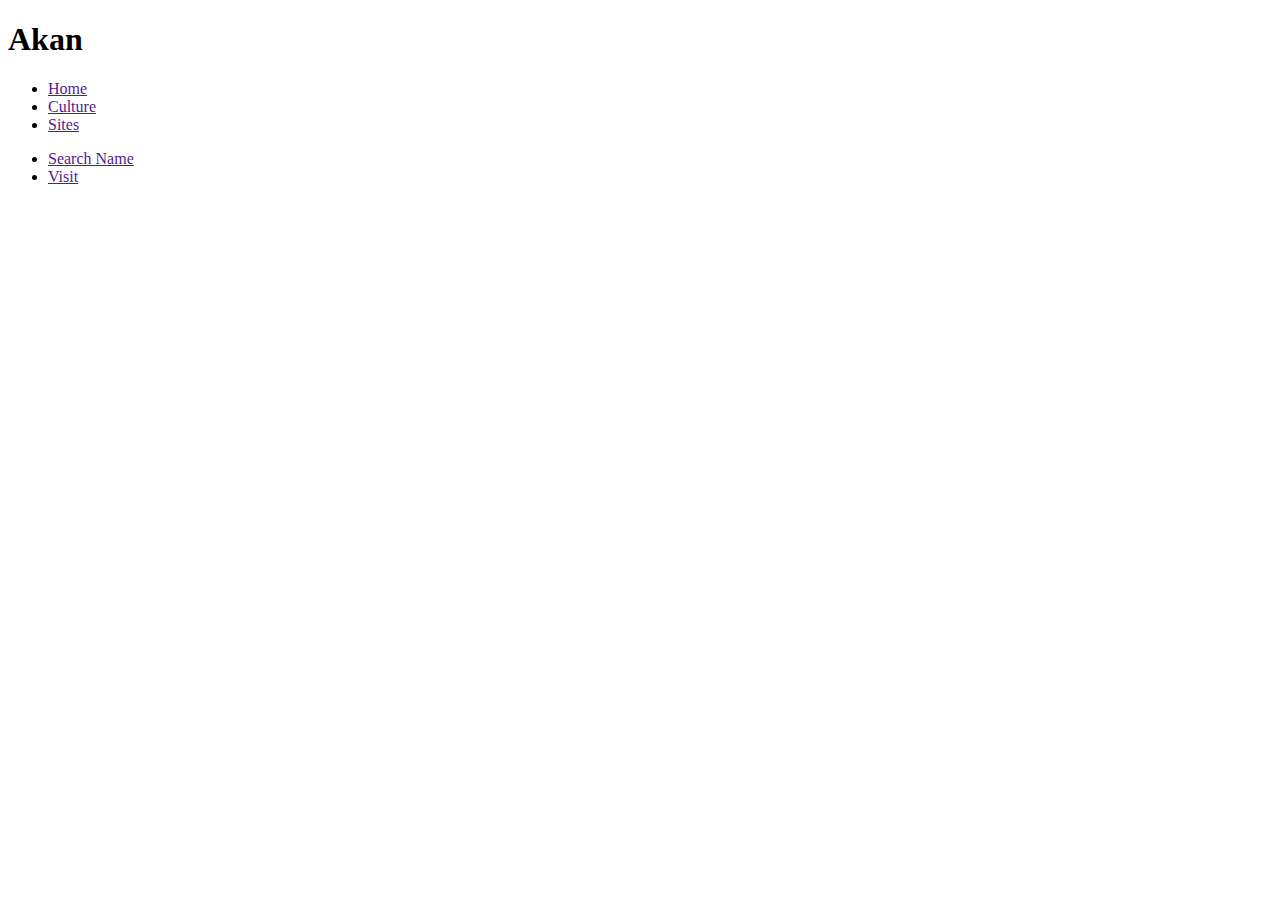
==== index.html @ 0f5e0745 "added navigation link" ====
<!DOCTYPE html>
<html lang="en">
<head>
    <meta charset="UTF-8">
    <meta http-equiv="X-UA-Compatible" content="IE=edge">
    <meta name="viewport" content="width=device-width, initial-scale=1.0">
    <link rel="stylesheet" href="index.css">
    <title>Akan</title>
</head>
<body>
    <div class="head">
        <div class="row">
            <div class="col-md-4">
                <div id="image">
                    <h1>Akan</h1>

                </div>
                <div class="col-md-5" id="navigation">
                    <ul>
                        <div class="row">
                            <div class="col-md-4">
                                <li><a href="">Home</a></li>

                            </div>

                            <div class="col-md-4">
                                <li><a href="">Culture</a></li>

                            </div>

                            <div class="col-md-4">
                                <li><a href="">Sites</a></li>

                            </div>
                        </div>
                    </ul>

                </div>

                <div class="col-md-3" id="navigation">
                    <ul>
                        <div class="row">

                            <div class="col-md-7">
                                <li><a href="">Search Name</a></li>

                            </div>

                            <div class="col-md-5">
                                <li><a href="">Visit</a></li>

                            </div>
                        </div>
                    </ul>

                </div>
            </div>
        </div>
    </div>
    
</body>
</html>
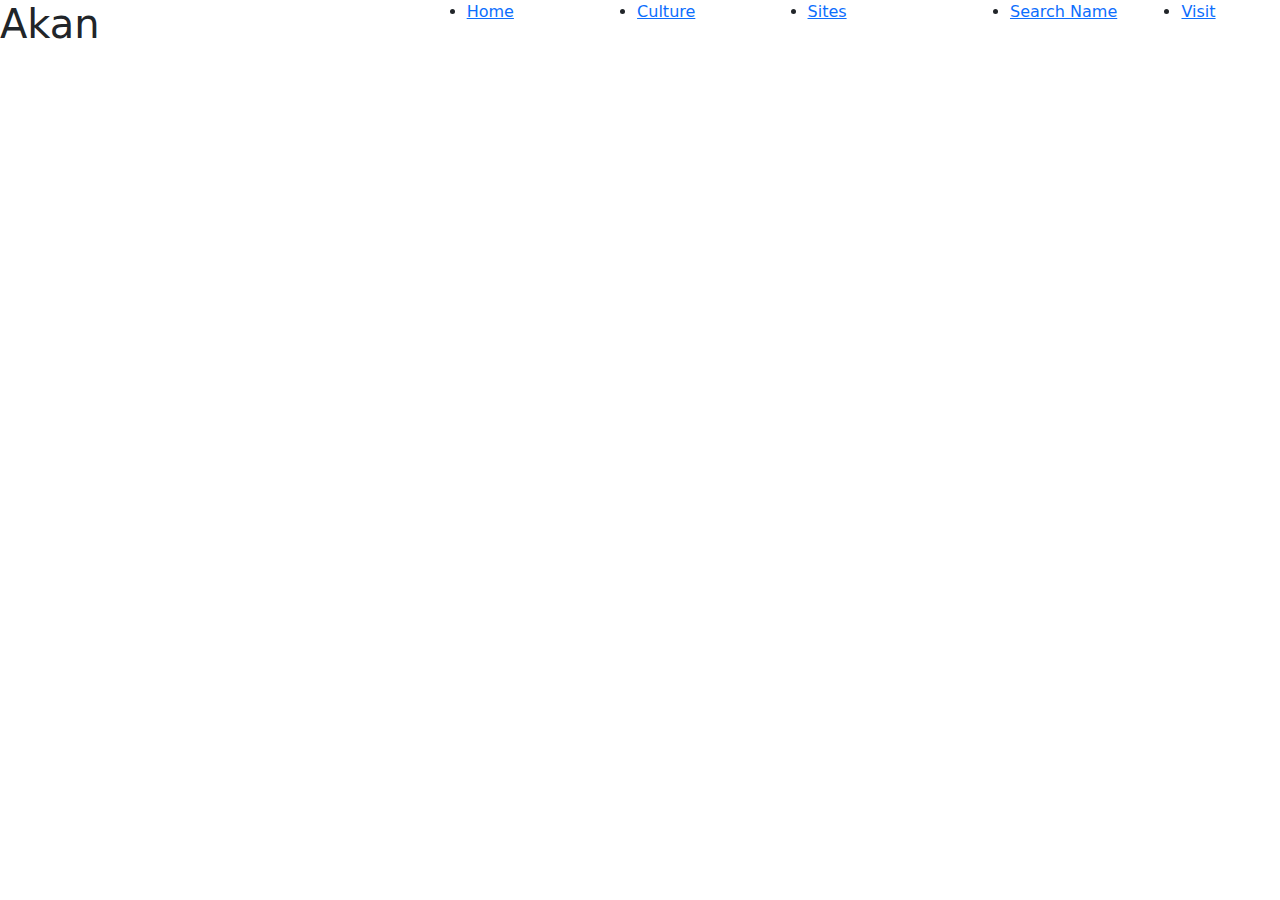
==== commit 9de572dd: "added js & css bootsrsp files & linked it to html" ====
--- a/index.html
+++ b/index.html
@@ -5,6 +5,8 @@
     <meta http-equiv="X-UA-Compatible" content="IE=edge">
     <meta name="viewport" content="width=device-width, initial-scale=1.0">
     <link rel="stylesheet" href="index.css">
+    <script src="js/bootstrap.bundle.js"></script>
+    <link rel="stylesheet" href="css/bootstrap.css">
     <title>Akan</title>
 </head>
 <body>
@@ -15,6 +17,7 @@
                     <h1>Akan</h1>
 
                 </div>
+            </div>
                 <div class="col-md-5" id="navigation">
                     <ul>
                         <div class="row">
@@ -54,7 +57,7 @@
                     </ul>
 
                 </div>
-            </div>
+            
         </div>
     </div>
     
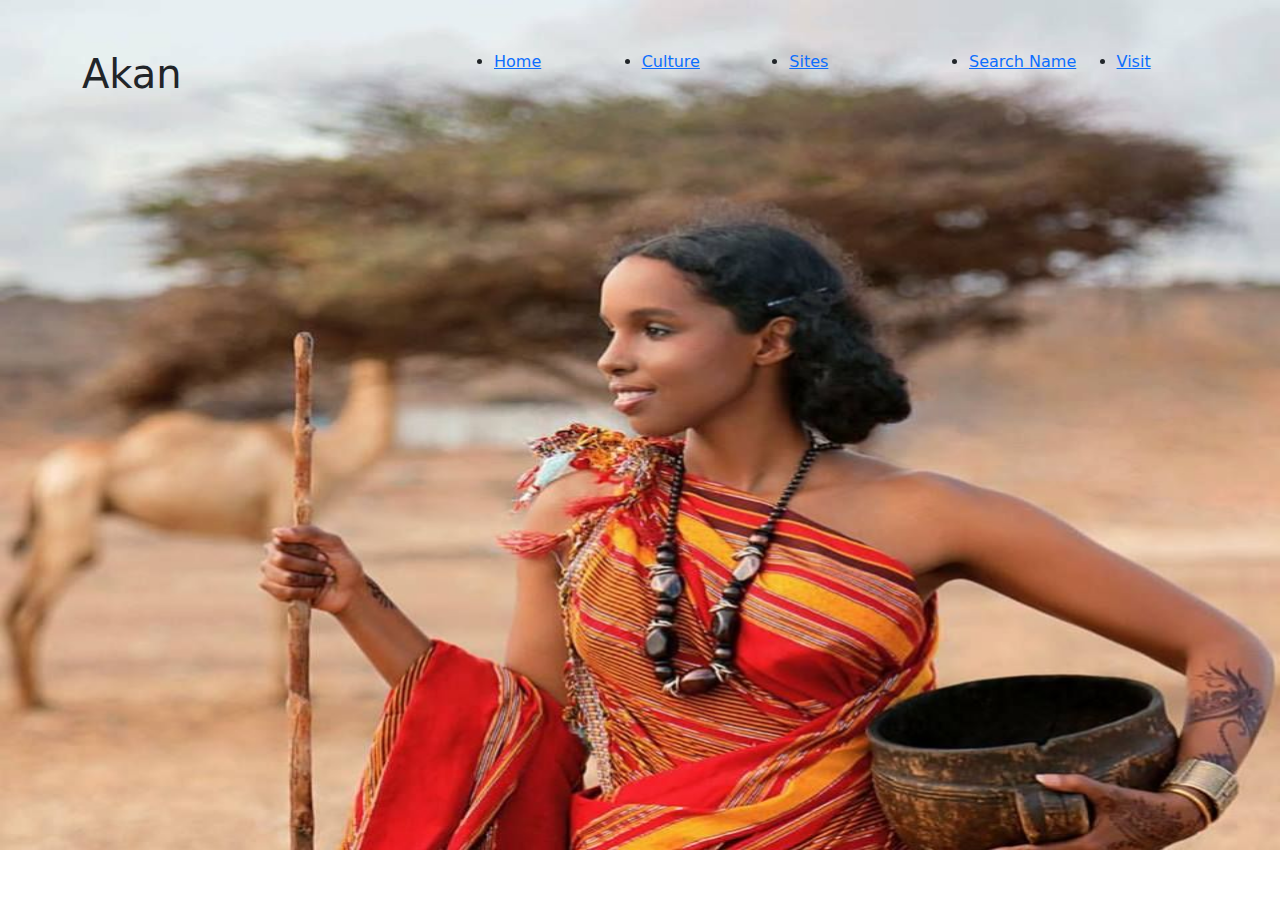
==== commit f57e6ac0: "added a bachround immage and styled the html" ====
--- a/index.html
+++ b/index.html
@@ -6,60 +6,68 @@
     <meta name="viewport" content="width=device-width, initial-scale=1.0">
     <link rel="stylesheet" href="index.css">
     <script src="js/bootstrap.bundle.js"></script>
+    <link rel="stylesheet" href="akan.js">
     <link rel="stylesheet" href="css/bootstrap.css">
+    <link rel="stylesheet" href="https://pro.fontawesome.com/releases/v5.10.0/css/all.css" integrity="sha384-AYmEC3Yw5cVb3ZcuHtOA93w35dYTsvhLPVnYs9eStHfGJvOvKxVfELGroGkvsg+p" crossorigin="anonymous"/>
     <title>Akan</title>
 </head>
 <body>
-    <div class="head">
-        <div class="row">
-            <div class="col-md-4">
-                <div id="image">
-                    <h1>Akan</h1>
 
+    <!-- Start of navigation -->
+    <div class="container">
+<div class="head">
+    <div class="row">
+        <div class="col-md-4">
+            <div id="image">
+                <h1>Akan</h1>
+
+            </div>
+        </div>
+        <div class="col-md-5" id="navigation">
+            <ul>
+                <div class="row">
+                    <div class="col-md-4">
+                        <li><a href="">Home</a></li>
+
+                    </div>
+
+                    <div class="col-md-4">
+                        <li><a href="">Culture</a></li>
+
+                    </div>
+
+                    <div class="col-md-4">
+                        <li><a href="">Sites</a></li>
+
+                    </div>
                 </div>
-            </div>
-                <div class="col-md-5" id="navigation">
-                    <ul>
-                        <div class="row">
-                            <div class="col-md-4">
-                                <li><a href="">Home</a></li>
+            </ul>
 
-                            </div>
+        </div>
 
-                            <div class="col-md-4">
-                                <li><a href="">Culture</a></li>
+        <div class="col-md-3" id="navigation">
+            <ul>
+                <div class="row">
 
-                            </div>
+                    <div class="col-md-7">
+                        <li><a href="">Search Name</a></li>
 
-                            <div class="col-md-4">
-                                <li><a href="">Sites</a></li>
+                    </div>
 
-                            </div>
-                        </div>
-                    </ul>
+                    <div class="col-md-5">
+                        <li><a href="">Visit</a></li>
 
+                    </div>
                 </div>
+            </ul>
 
-                <div class="col-md-3" id="navigation">
-                    <ul>
-                        <div class="row">
+        </div>
 
-                            <div class="col-md-7">
-                                <li><a href="">Search Name</a></li>
+    </div>
+</div>
+</div>
 
-                            </div>
-
-                            <div class="col-md-5">
-                                <li><a href="">Visit</a></li>
-
-                            </div>
-                        </div>
-                    </ul>
-
-                </div>
-            
-        </div>
-    </div>
-    
+      <!-- End of navigation -->
+    <script src="js/script.js"></script>
 </body>
 </html>--- a/index.css
+++ b/index.css
@@ -0,0 +1,11 @@
+.head{
+    margin-top: 50px;
+    list-style: none;
+    /* background-color: aquamarine; */
+}
+body{
+    background-image: url("img/lo.jpg");
+    background-size: 100% 100%;
+    background-repeat: no-repeat;
+    height: 800px;
+}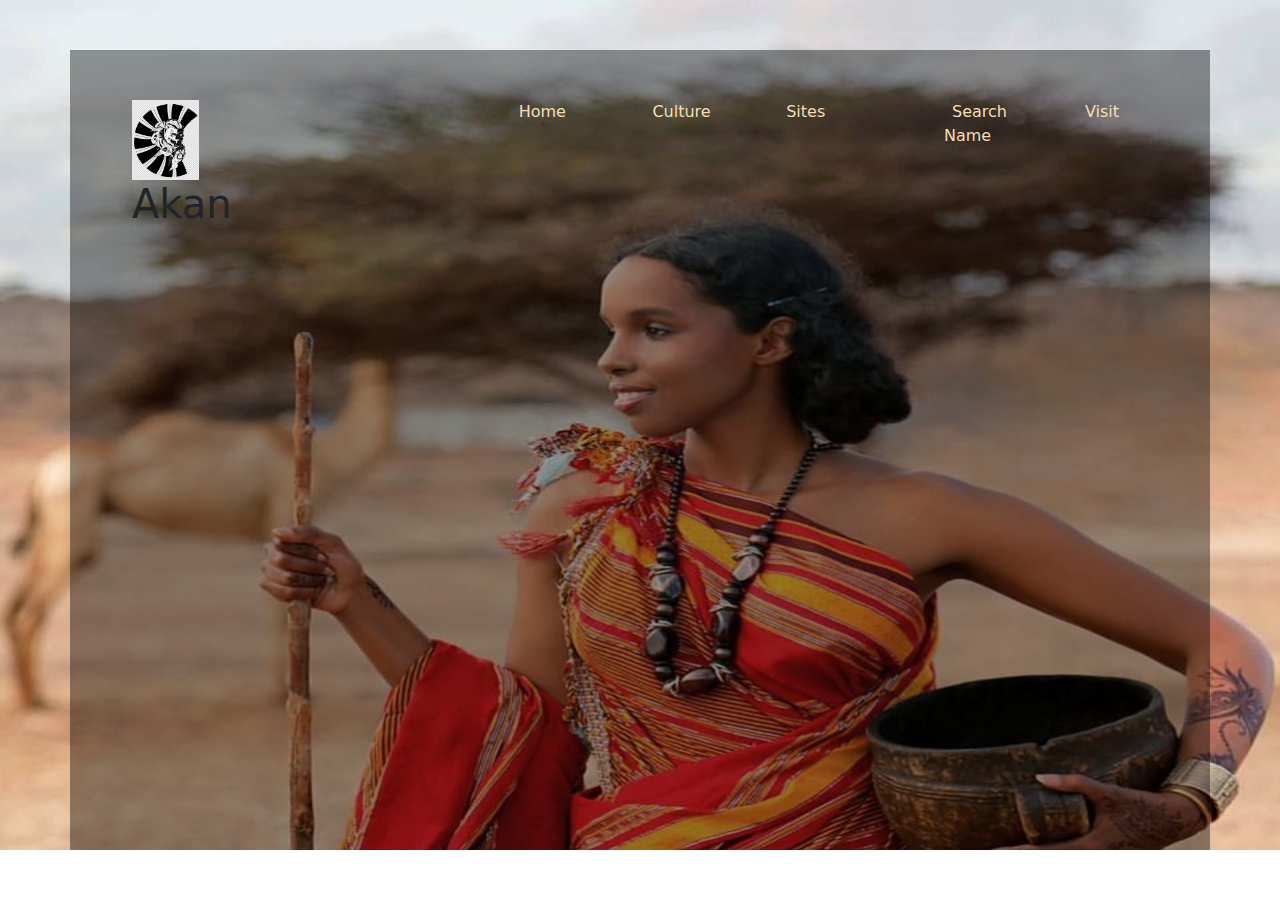
==== commit bc0702cd: "styled the navigation on html" ====
--- a/index.html
+++ b/index.html
@@ -18,10 +18,14 @@
 <div class="head">
     <div class="row">
         <div class="col-md-4">
+            <div class="col-md-7">
             <div id="image">
+                <img src="img/akan.png" alt="image" height="80px" >
                 <h1>Akan</h1>
-
             </div>
+        </div>
+        
+            
         </div>
         <div class="col-md-5" id="navigation">
             <ul>
--- a/index.css
+++ b/index.css
@@ -1,11 +1,39 @@
+*{
+    text-decoration: none;
+    list-style: none;
+}
+.row a{
+    text-decoration: none;
+    padding: 8px;
+    color: wheat;
+    transition: .6 ease-in-out;
+}
+.row a:hover{
+    background-color: rgba(0, 0, 0, 0.8);
+    color: white;
+    padding: 20px;
+    border-radius: 20px;
+}
+
 .head{
     margin-top: 50px;
     list-style: none;
+    padding: 50px;
+    
     /* background-color: aquamarine; */
+}
+.container{
+    background-color: rgba(0, 0, 0, 0.4);
+    background-size: 100% 100%;
+    background-repeat: no-repeat;
+    height: 800px;
+    
 }
 body{
     background-image: url("img/lo.jpg");
     background-size: 100% 100%;
     background-repeat: no-repeat;
-    height: 800px;
+    height: 800px; 
+    
+    
 }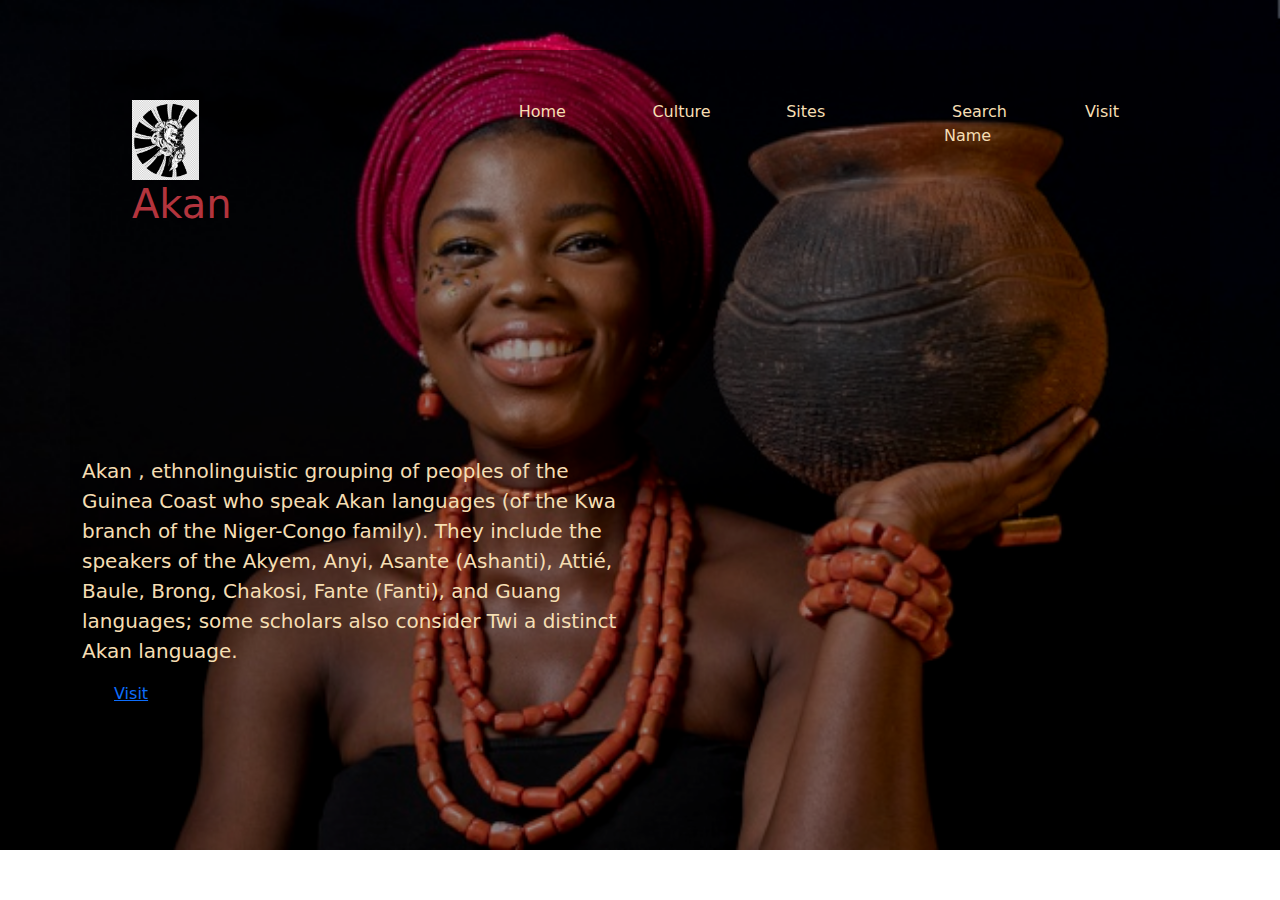
==== commit 37505382: "added a background image & added a paragraph" ====
--- a/index.html
+++ b/index.html
@@ -1,5 +1,6 @@
 <!DOCTYPE html>
 <html lang="en">
+
 <head>
     <meta charset="UTF-8">
     <meta http-equiv="X-UA-Compatible" content="IE=edge">
@@ -8,70 +9,101 @@
     <script src="js/bootstrap.bundle.js"></script>
     <link rel="stylesheet" href="akan.js">
     <link rel="stylesheet" href="css/bootstrap.css">
-    <link rel="stylesheet" href="https://pro.fontawesome.com/releases/v5.10.0/css/all.css" integrity="sha384-AYmEC3Yw5cVb3ZcuHtOA93w35dYTsvhLPVnYs9eStHfGJvOvKxVfELGroGkvsg+p" crossorigin="anonymous"/>
+    <link rel="stylesheet" href="https://pro.fontawesome.com/releases/v5.10.0/css/all.css"
+        integrity="sha384-AYmEC3Yw5cVb3ZcuHtOA93w35dYTsvhLPVnYs9eStHfGJvOvKxVfELGroGkvsg+p" crossorigin="anonymous" />
     <title>Akan</title>
 </head>
+
 <body>
 
     <!-- Start of navigation -->
     <div class="container">
-<div class="head">
-    <div class="row">
-        <div class="col-md-4">
-            <div class="col-md-7">
-            <div id="image">
-                <img src="img/akan.png" alt="image" height="80px" >
-                <h1>Akan</h1>
+        <div class="head">
+            <div class="row">
+                <div class="col-md-4">
+                    <div class="col-md-7">
+                        <div id="image">
+                            <img src="img/akan.png" alt="image" height="80px">
+                            <h1>Akan</h1>
+                        </div>
+                    </div>
+
+
+                </div>
+                <div class="col-md-5" id="navigation">
+                    <ul>
+                        <div class="row">
+                            <div class="col-md-4">
+                                <li><a href="">Home</a></li>
+
+                            </div>
+
+                            <div class="col-md-4">
+                                <li><a href="">Culture</a></li>
+
+                            </div>
+
+                            <div class="col-md-4">
+                                <li><a href="">Sites</a></li>
+
+                            </div>
+                        </div>
+                    </ul>
+
+                </div>
+
+                <div class="col-md-3" id="navigation">
+                    <ul>
+                        <div class="row">
+
+                            <div class="col-md-7">
+                                <li><a href="">Search Name</a></li>
+
+                            </div>
+
+                            <div class="col-md-5">
+                                <li><a href="">Visit</a></li>
+
+                            </div>
+                        </div>
+                    </ul>
+
+                </div>
+
             </div>
         </div>
-        
-            
-        </div>
-        <div class="col-md-5" id="navigation">
-            <ul>
-                <div class="row">
-                    <div class="col-md-4">
-                        <li><a href="">Home</a></li>
 
-                    </div>
+        <!-- End of navigation -->
 
-                    <div class="col-md-4">
-                        <li><a href="">Culture</a></li>
+        <!-- Start of content -->
 
-                    </div>
-
-                    <div class="col-md-4">
-                        <li><a href="">Sites</a></li>
-
-                    </div>
-                </div>
-            </ul>
-
+        <div class="content">
+            <div id="content">
+                <p>
+                    <span>Akan</span>
+                     , ethnolinguistic grouping of peoples of the Guinea Coast who speak Akan languages (of the Kwa branch of the Niger-Congo family). They include the
+                     speakers of the Akyem, Anyi, Asante (Ashanti), Attié, Baule, Brong, Chakosi, Fante (Fanti), and Guang languages; some scholars also consider Twi a distinct Akan language.
+                    </p>
+                    <ul>
+                        <li><a href="">Visit</a></li>
+                    </ul>
+                    
+            </div>
         </div>
 
-        <div class="col-md-3" id="navigation">
-            <ul>
-                <div class="row">
 
-                    <div class="col-md-7">
-                        <li><a href="">Search Name</a></li>
 
-                    </div>
 
-                    <div class="col-md-5">
-                        <li><a href="">Visit</a></li>
 
-                    </div>
-                </div>
-            </ul>
+         <!-- Stop of content -->
 
-        </div>
+
+
 
     </div>
-</div>
-</div>
 
-      <!-- End of navigation -->
+    
     <script src="js/script.js"></script>
 </body>
+
 </html>--- a/index.css
+++ b/index.css
@@ -1,6 +1,10 @@
 *{
     text-decoration: none;
     list-style: none;
+}
+h1{
+    color: rgb(179,52,61);
+    font-weight: bolder;
 }
 .row a{
     text-decoration: none;
@@ -9,11 +13,12 @@
     transition: .6 ease-in-out;
 }
 .row a:hover{
-    background-color: rgba(0, 0, 0, 0.8);
+    background-color:  rgb(179,52,61);
     color: white;
     padding: 20px;
     border-radius: 20px;
 }
+
 
 .head{
     margin-top: 50px;
@@ -30,10 +35,27 @@
     
 }
 body{
-    background-image: url("img/lo.jpg");
+    background-image: url("img/00.jpg");
     background-size: 100% 100%;
     background-repeat: no-repeat;
     height: 800px; 
     
     
+}
+.content{
+    width: 100%;
+
+}
+#content{
+    width: 50%;
+    
+}
+#content p{
+    
+    color: wheat;
+    font-size: 20px;
+    padding-top: 170px;
+    
+   
+    
 }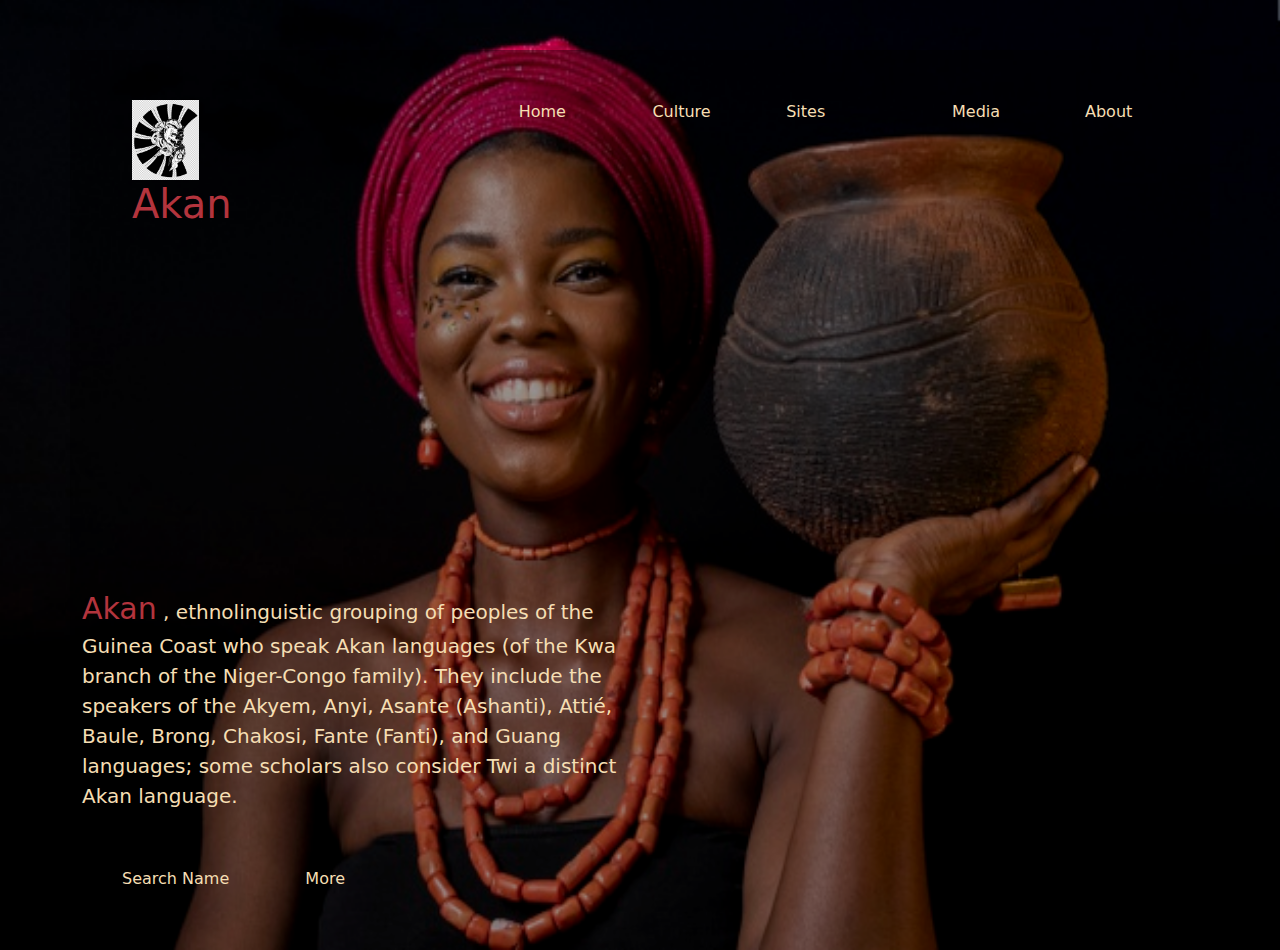
==== commit 830c5e3f: "styeld the landing page" ====
--- a/index.html
+++ b/index.html
@@ -57,12 +57,12 @@
                         <div class="row">
 
                             <div class="col-md-7">
-                                <li><a href="">Search Name</a></li>
+                                <li><a href="">Media</a></li>
 
                             </div>
 
                             <div class="col-md-5">
-                                <li><a href="">Visit</a></li>
+                                <li><a href="">About</a></li>
 
                             </div>
                         </div>
@@ -84,10 +84,25 @@
                      , ethnolinguistic grouping of peoples of the Guinea Coast who speak Akan languages (of the Kwa branch of the Niger-Congo family). They include the
                      speakers of the Akyem, Anyi, Asante (Ashanti), Attié, Baule, Brong, Chakosi, Fante (Fanti), and Guang languages; some scholars also consider Twi a distinct Akan language.
                     </p>
-                    <ul>
-                        <li><a href="">Visit</a></li>
+                    <ul class="space">
+                        <div class="row">
+                            <div class="col-md-4">
+                                <li><a href="">Search Name</a></li>
+
+                            </div>
+
+                            <div class="col-md-4">
+                                <li><a href="">More</a></li>
+
+                            </div>
+
+                            <!-- <div class="col-md-4">
+                                <li><a href="">Leadership</a></li>
+
+                            </div> -->
+                        </div>
                     </ul>
-                    
+
             </div>
         </div>
 
--- a/index.css
+++ b/index.css
@@ -31,15 +31,14 @@
     background-color: rgba(0, 0, 0, 0.4);
     background-size: 100% 100%;
     background-repeat: no-repeat;
-    height: 800px;
+    height: 900px;   
     
 }
 body{
     background-image: url("img/00.jpg");
     background-size: 100% 100%;
     background-repeat: no-repeat;
-    height: 800px; 
-    
+    height: 900px; 
     
 }
 .content{
@@ -50,12 +49,17 @@
     width: 50%;
     
 }
+span{
+    color:  rgb(179,52,61);
+    font-size: 30px;
+}
 #content p{
     
     color: wheat;
     font-size: 20px;
-    padding-top: 170px;
-    
-   
-    
+    padding-top: 300px;
+     
+}
+.space{
+    padding-top: 40px;
 }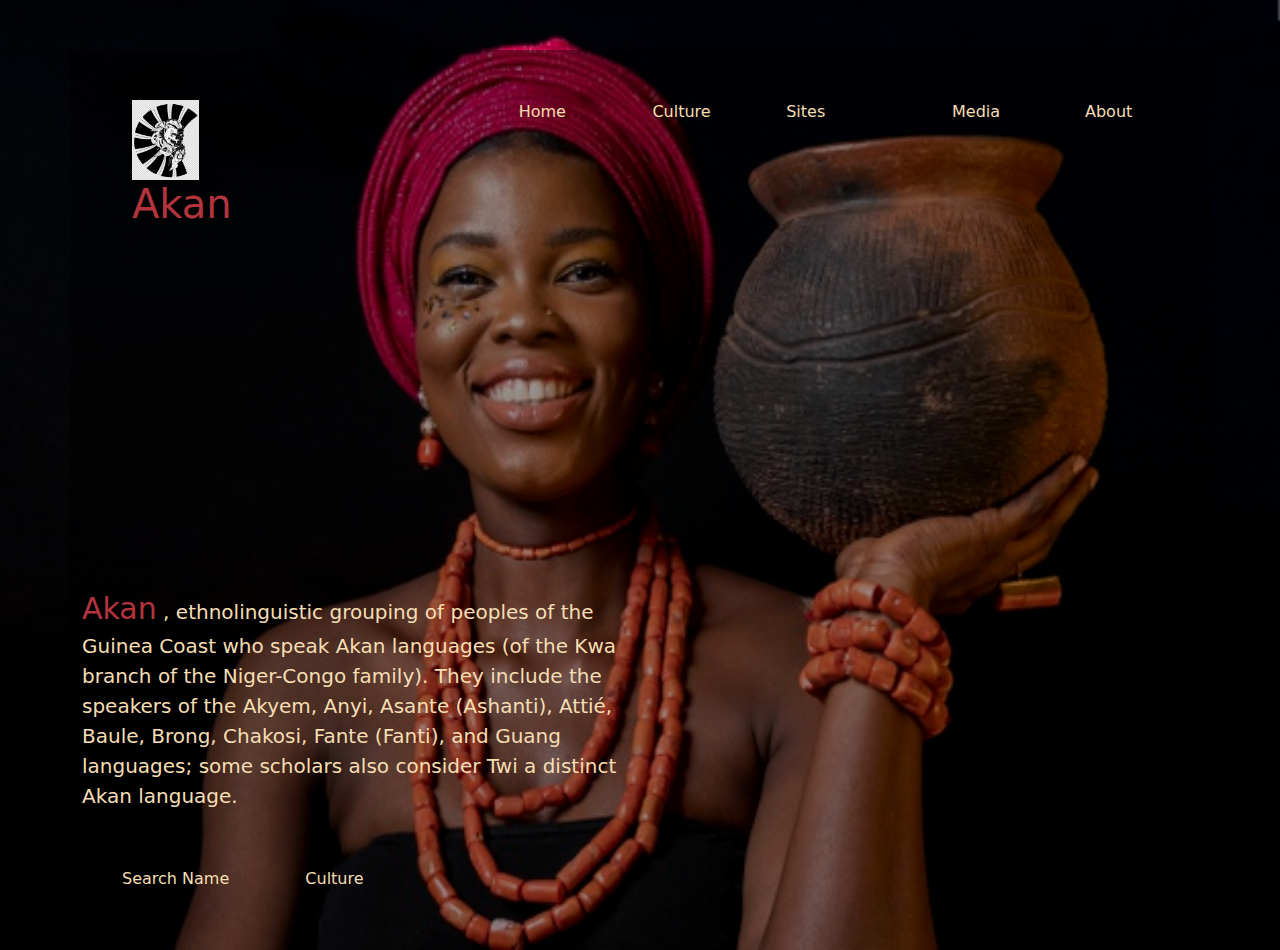
==== commit b8e56572: "added images and Paragraph on akan html" ====
--- a/index.html
+++ b/index.html
@@ -34,17 +34,17 @@
                     <ul>
                         <div class="row">
                             <div class="col-md-4">
-                                <li><a href="">Home</a></li>
+                                <li><a href="index.html">Home</a></li>
 
                             </div>
 
                             <div class="col-md-4">
-                                <li><a href="">Culture</a></li>
+                                <li><a href="akan.html">Culture</a></li>
 
                             </div>
 
                             <div class="col-md-4">
-                                <li><a href="">Sites</a></li>
+                                <li><a href="akan.html">Sites</a></li>
 
                             </div>
                         </div>
@@ -57,12 +57,12 @@
                         <div class="row">
 
                             <div class="col-md-7">
-                                <li><a href="">Media</a></li>
+                                <li><a href="akan.html">Media</a></li>
 
                             </div>
 
                             <div class="col-md-5">
-                                <li><a href="">About</a></li>
+                                <li><a href="akan.html">About</a></li>
 
                             </div>
                         </div>
@@ -81,27 +81,29 @@
             <div id="content">
                 <p>
                     <span>Akan</span>
-                     , ethnolinguistic grouping of peoples of the Guinea Coast who speak Akan languages (of the Kwa branch of the Niger-Congo family). They include the
-                     speakers of the Akyem, Anyi, Asante (Ashanti), Attié, Baule, Brong, Chakosi, Fante (Fanti), and Guang languages; some scholars also consider Twi a distinct Akan language.
-                    </p>
-                    <ul class="space">
-                        <div class="row">
-                            <div class="col-md-4">
-                                <li><a href="">Search Name</a></li>
+                    , ethnolinguistic grouping of peoples of the Guinea Coast who speak Akan languages (of the Kwa
+                    branch of the Niger-Congo family). They include the
+                    speakers of the Akyem, Anyi, Asante (Ashanti), Attié, Baule, Brong, Chakosi, Fante (Fanti), and
+                    Guang languages; some scholars also consider Twi a distinct Akan language.
+                </p>
+                <ul class="space">
+                    <div class="row">
+                        <div class="col-md-4">
+                            <li><a href="akan.html">Search Name</a></li>
 
-                            </div>
+                        </div>
 
-                            <div class="col-md-4">
-                                <li><a href="">More</a></li>
+                        <div class="col-md-4">
+                            <li><a href="akan.html">Culture</a></li>
 
-                            </div>
+                        </div>
 
-                            <!-- <div class="col-md-4">
+                        <!-- <div class="col-md-4">
                                 <li><a href="">Leadership</a></li>
 
                             </div> -->
-                        </div>
-                    </ul>
+                    </div>
+                </ul>
 
             </div>
         </div>
@@ -110,14 +112,14 @@
 
 
 
-         <!-- Stop of content -->
+        <!-- Stop of content -->
 
 
 
 
     </div>
 
-    
+
     <script src="js/script.js"></script>
 </body>
 
--- a/index.css
+++ b/index.css
@@ -1,6 +1,9 @@
 *{
     text-decoration: none;
     list-style: none;
+}
+html{
+    scroll-behavior: smooth;
 }
 h1{
     color: rgb(179,52,61);
@@ -41,6 +44,9 @@
     height: 900px; 
     
 }
+
+/* end of Navigation */
+
 .content{
     width: 100%;
 
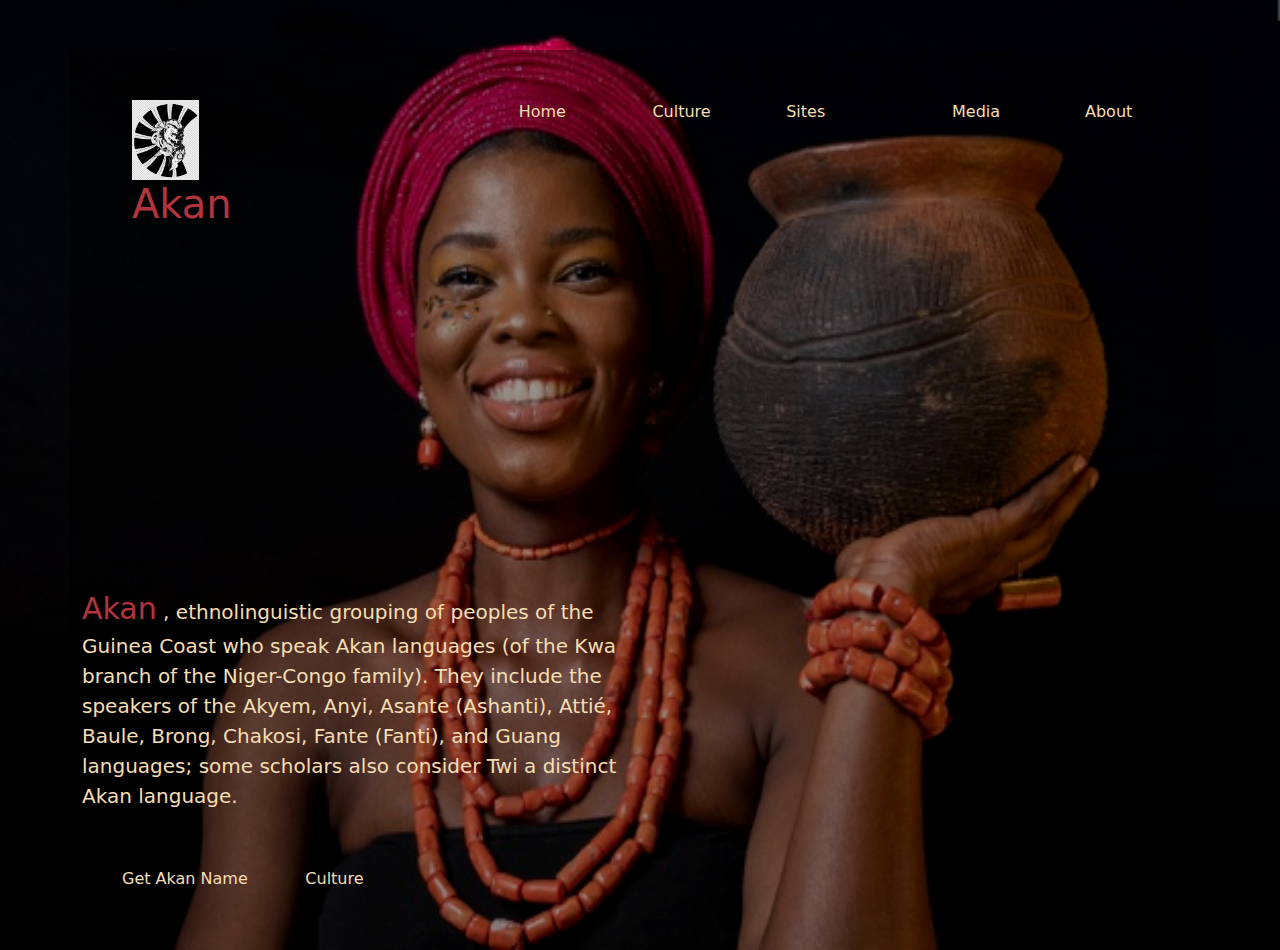
==== commit 1a46b118: "updated all files and links" ====
--- a/index.html
+++ b/index.html
@@ -17,6 +17,7 @@
 <body>
 
     <!-- Start of navigation -->
+    
     <div class="container">
         <div class="head">
             <div class="row">
@@ -39,12 +40,12 @@
                             </div>
 
                             <div class="col-md-4">
-                                <li><a href="akan.html">Culture</a></li>
+                                <li><a href="akan.html#content1">Culture</a></li>
 
                             </div>
 
                             <div class="col-md-4">
-                                <li><a href="akan.html">Sites</a></li>
+                                <li><a href="akan.html#ceremonyx">Sites</a></li>
 
                             </div>
                         </div>
@@ -57,12 +58,12 @@
                         <div class="row">
 
                             <div class="col-md-7">
-                                <li><a href="akan.html">Media</a></li>
+                                <li><a href="akan.html#Start">Media</a></li>
 
                             </div>
 
                             <div class="col-md-5">
-                                <li><a href="akan.html">About</a></li>
+                                <li><a href="akan.html#more">About</a></li>
 
                             </div>
                         </div>
@@ -89,7 +90,7 @@
                 <ul class="space">
                     <div class="row">
                         <div class="col-md-4">
-                            <li><a href="akan.html">Search Name</a></li>
+                            <li><a href="name.html">Get Akan Name</a></li>
 
                         </div>
 
